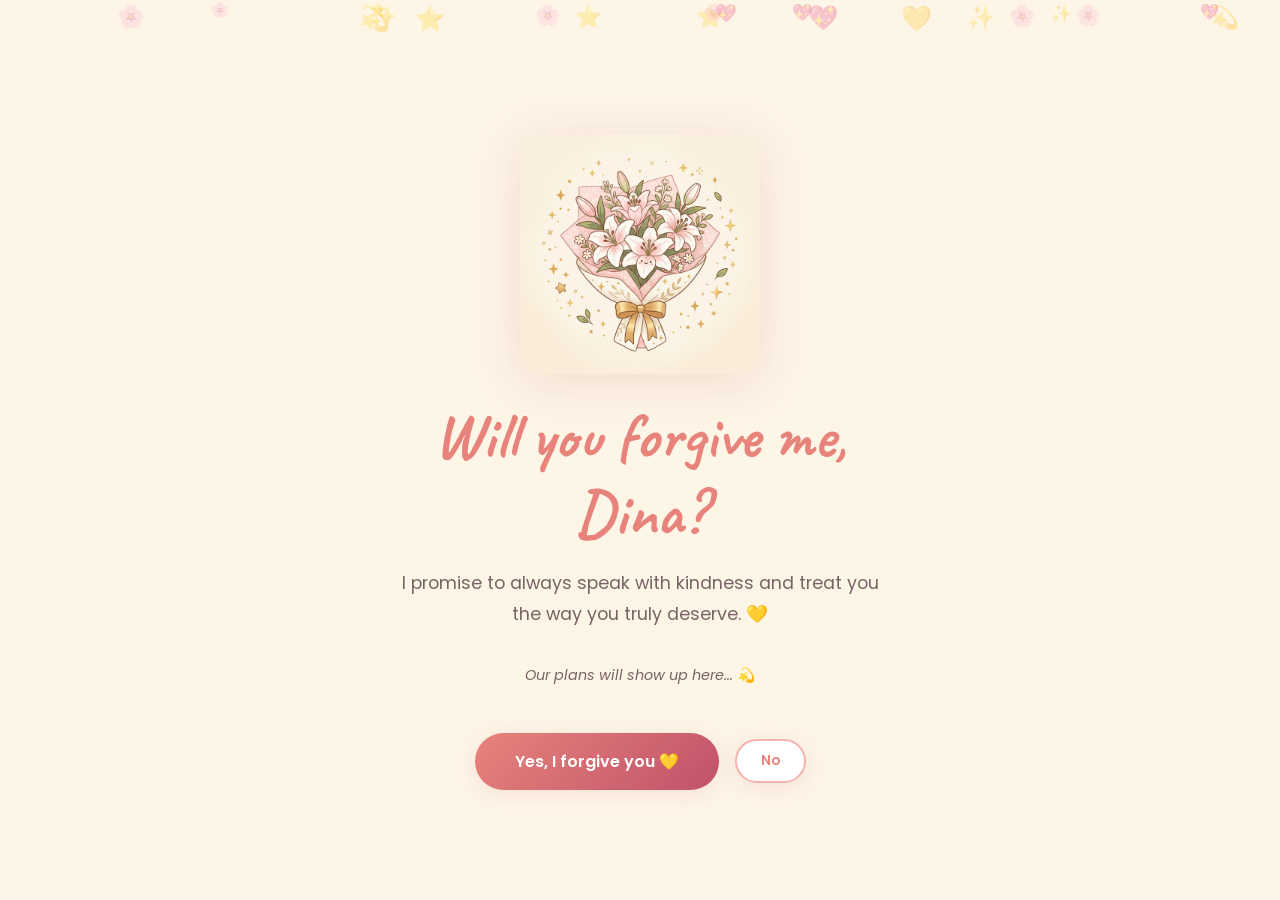
==== final.html @ 663f8d0f "Initial commit: Apology website for Dina" ====
<!DOCTYPE html>
<html lang="en">

<head>
    <meta charset="UTF-8">
    <meta name="viewport" content="width=device-width, initial-scale=1.0, maximum-scale=1.0, user-scalable=no">
    <title>Will You Forgive Me, Dina? 💛</title>
    <meta name="description" content="The final question — will you forgive me?">
    <link rel="stylesheet" href="css/style.css">
    <link rel="icon"
        href="data:image/svg+xml,<svg xmlns='http://www.w3.org/2000/svg' viewBox='0 0 100 100'><text y='.9em' font-size='90'>💛</text></svg>">
</head>

<body>

    <!-- Floating Particles -->
    <div class="particles-container"></div>

    <!-- Page Transition -->
    <div class="page-transition-overlay"></div>

    <!-- Confetti Canvas -->
    <canvas id="confetti-canvas" class="confetti-canvas" style="display: none;"></canvas>

    <!-- Main Content -->
    <div class="page-container">

        <!-- Bouquet Image -->
        <img src="img/flowers_bouquet.png" alt="Lily flowers for you" class="hero-image fade-in-up"
            style="width: clamp(160px, 40vw, 240px);">

        <!-- Question -->
        <div class="final-question">
            <h1 class="fade-in-up delay-1">Will you forgive me, Dina?</h1>
            <p class="fade-in-up delay-2" style="margin-bottom: 12px;">
                I promise to always speak with kindness and treat you the way you truly deserve. 💛
            </p>
        </div>

        <!-- Summary of Choices -->
        <div id="choices-summary" class="summary-container fade-in-up delay-3">
            <p style="color: var(--color-text-light); font-size: 0.9rem; font-style: italic;">
                Our plans will show up here... 💫
            </p>
        </div>

        <!-- Forgive Buttons -->
        <div class="forgive-buttons fade-in-up delay-4">
            <a href="#" id="final-btn-yes" class="btn btn-primary pulse-glow">
                Yes, I forgive you 💛
            </a>
            <a href="#" id="final-btn-no" class="btn btn-secondary btn-small btn-no">
                No
            </a>
        </div>

        <!-- Success State (hidden) -->
        <div class="success-container">
            <div class="success-heart">💛</div>
            <h1 style="color: var(--color-primary);">Thank You, Dina! 🥹</h1>
            <img src="img/together_happy.png" alt="A new path forward" class="hero-image"
                style="width: clamp(180px, 50vw, 260px);">
            <div class="card" style="max-width: 420px;">
                <p style="font-size: 1.05rem; line-height: 1.9; text-align: center;">
                    Thank you for giving me another chance.
                    <br><br>
                    I promise to always choose my words carefully, to respect you, and to be someone who makes you feel
                    appreciated — never the opposite.
                    <br><br>
                    You are truly one of the most special people I know, Fahima Khanom Roshni — and I will always value
                    having you in my life. 💛
                </p>
                <div class="letter-signature">
                    — With gratitude, Asif 💛
                </div>
            </div>

            <div class="spacer-md"></div>
            <a href="index.html" class="btn btn-secondary btn-small">
                Start from the beginning 🔄
            </a>
        </div>

    </div>

    <script src="js/main.js"></script>
    <script src="js/final.js"></script>
</body>

</html>
---- css/style.css ----
/* ============================================
   DESIGN SYSTEM — Apology Website for Dina
   ============================================ */

@import url('https://fonts.googleapis.com/css2?family=Caveat:wght@400;500;600;700&family=Poppins:wght@300;400;500;600;700&display=swap');

/* --- CSS Variables / Tokens --- */
:root {
  --bg-primary: #FDF5E6;
  --bg-secondary: #FFF8EF;
  --color-primary: #E8837C;
  --color-primary-light: #F4B3AE;
  --color-primary-dark: #C0526A;
  --color-accent: #D4A853;
  --color-accent-light: #F0D99A;
  --color-text: #3D2C2E;
  --color-text-light: #7A6365;
  --color-white: #FFFFFF;
  --font-heading: 'Caveat', cursive;
  --font-body: 'Poppins', sans-serif;
  --shadow-soft: 0 4px 20px rgba(200, 120, 120, 0.15);
  --shadow-card: 0 8px 32px rgba(200, 120, 120, 0.12);
  --shadow-glow: 0 0 30px rgba(232, 131, 124, 0.25);
  --radius-sm: 12px;
  --radius-md: 20px;
  --radius-lg: 32px;
  --radius-full: 50%;
  --transition: all 0.4s cubic-bezier(0.4, 0, 0.2, 1);
}

/* --- Reset & Base --- */
*,
*::before,
*::after {
  margin: 0;
  padding: 0;
  box-sizing: border-box;
}

html {
  scroll-behavior: smooth;
}

body {
  font-family: var(--font-body);
  background: var(--bg-primary);
  color: var(--color-text);
  min-height: 100vh;
  overflow-x: hidden;
  display: flex;
  justify-content: center;
  align-items: center;
  position: relative;
}

/* --- Page Container --- */
.page-container {
  width: 100%;
  max-width: 600px;
  min-height: 100vh;
  padding: 40px 24px;
  display: flex;
  flex-direction: column;
  align-items: center;
  justify-content: center;
  text-align: center;
  position: relative;
  z-index: 1;
}

/* --- Typography --- */
h1,
h2,
h3 {
  font-family: var(--font-heading);
  color: var(--color-primary);
  line-height: 1.2;
}

h1 {
  font-size: clamp(2.5rem, 8vw, 4rem);
  font-weight: 700;
  margin-bottom: 16px;
}

h2 {
  font-size: clamp(1.8rem, 6vw, 2.8rem);
  font-weight: 600;
  margin-bottom: 12px;
}

h3 {
  font-size: clamp(1.4rem, 4vw, 2rem);
  font-weight: 500;
}

p {
  font-size: clamp(0.95rem, 2.5vw, 1.1rem);
  line-height: 1.8;
  color: var(--color-text-light);
  max-width: 480px;
  margin: 0 auto;
}

.subtitle {
  font-family: var(--font-heading);
  font-size: clamp(1.2rem, 3.5vw, 1.6rem);
  color: var(--color-primary-dark);
  margin-bottom: 24px;
}

/* --- Buttons --- */
.btn {
  display: inline-flex;
  align-items: center;
  justify-content: center;
  gap: 8px;
  padding: 16px 40px;
  font-family: var(--font-body);
  font-size: 1rem;
  font-weight: 600;
  border: none;
  border-radius: var(--radius-lg);
  cursor: pointer;
  transition: var(--transition);
  text-decoration: none;
  position: relative;
  overflow: hidden;
}

.btn::before {
  content: '';
  position: absolute;
  inset: 0;
  background: linear-gradient(135deg, rgba(255, 255, 255, 0.2), transparent);
  opacity: 0;
  transition: opacity 0.3s;
}

.btn:hover::before {
  opacity: 1;
}

.btn-primary {
  background: linear-gradient(135deg, var(--color-primary), var(--color-primary-dark));
  color: var(--color-white);
  box-shadow: var(--shadow-soft);
}

.btn-primary:hover {
  transform: translateY(-3px) scale(1.02);
  box-shadow: var(--shadow-glow);
}

.btn-primary:active {
  transform: translateY(-1px) scale(0.98);
}

.btn-secondary {
  background: var(--color-white);
  color: var(--color-primary);
  border: 2px solid var(--color-primary-light);
  box-shadow: var(--shadow-soft);
}

.btn-secondary:hover {
  background: var(--color-primary-light);
  color: var(--color-white);
  transform: translateY(-2px);
}

.btn-small {
  padding: 10px 24px;
  font-size: 0.85rem;
}

/* --- Images --- */
.hero-image {
  width: clamp(180px, 50vw, 280px);
  height: auto;
  margin: 24px 0;
  border-radius: var(--radius-md);
  filter: drop-shadow(0 8px 24px rgba(200, 120, 120, 0.2));
  animation: floatSoft 4s ease-in-out infinite;
}

/* --- Cards --- */
.card {
  background: var(--color-white);
  border-radius: var(--radius-md);
  padding: 28px 24px;
  box-shadow: var(--shadow-card);
  border: 2px solid rgba(232, 131, 124, 0.1);
  transition: var(--transition);
  width: 100%;
}

.card:hover {
  transform: translateY(-4px);
  box-shadow: var(--shadow-glow);
  border-color: var(--color-primary-light);
}

/* --- Choice Grid (Page 4) --- */
.choices-grid {
  display: grid;
  grid-template-columns: repeat(2, 1fr);
  gap: 16px;
  width: 100%;
  margin: 20px 0;
}

.choice-item {
  background: var(--color-white);
  border: 3px solid var(--color-primary-light);
  border-radius: var(--radius-md);
  padding: 20px 12px;
  cursor: pointer;
  transition: var(--transition);
  display: flex;
  flex-direction: column;
  align-items: center;
  gap: 10px;
}

.choice-item:hover {
  border-color: var(--color-primary);
  transform: translateY(-3px);
  box-shadow: var(--shadow-soft);
}

.choice-item.selected {
  border-color: var(--color-primary);
  background: linear-gradient(135deg, #FFF0EE, #FFF8F5);
  box-shadow: var(--shadow-glow);
  transform: scale(1.03);
}

.choice-item .choice-emoji {
  font-size: 2.5rem;
}

.choice-item .choice-label {
  font-size: 0.9rem;
  font-weight: 600;
  color: var(--color-text);
}

/* --- Flip Cards (Page 3) --- */
.flip-cards-container {
  display: flex;
  flex-direction: column;
  gap: 20px;
  width: 100%;
  margin: 24px 0;
}

.flip-card {
  perspective: 1000px;
  height: 140px;
  cursor: pointer;
}

.flip-card-inner {
  position: relative;
  width: 100%;
  height: 100%;
  transition: transform 0.7s cubic-bezier(0.4, 0, 0.2, 1);
  transform-style: preserve-3d;
}

.flip-card.flipped .flip-card-inner {
  transform: rotateY(180deg);
}

.flip-card-front,
.flip-card-back {
  position: absolute;
  width: 100%;
  height: 100%;
  backface-visibility: hidden;
  border-radius: var(--radius-md);
  display: flex;
  align-items: center;
  justify-content: center;
  padding: 20px;
}

.flip-card-front {
  background: linear-gradient(135deg, var(--color-primary), var(--color-primary-dark));
  color: var(--color-white);
  font-family: var(--font-heading);
  font-size: 1.6rem;
  box-shadow: var(--shadow-soft);
}

.flip-card-back {
  background: var(--color-white);
  border: 2px solid var(--color-primary-light);
  transform: rotateY(180deg);
  color: var(--color-text);
  font-size: 1rem;
  line-height: 1.6;
  box-shadow: var(--shadow-card);
}

/* --- YouTube Embed --- */
.music-container {
  width: 100%;
  margin: 24px 0;
  border-radius: var(--radius-md);
  overflow: hidden;
  box-shadow: var(--shadow-card);
  border: 2px solid var(--color-primary-light);
}

.music-container iframe {
  width: 100%;
  height: 80px;
  border: none;
}

.music-label {
  font-family: var(--font-heading);
  font-size: 1.1rem;
  color: var(--color-primary);
  margin-bottom: 8px;
  display: flex;
  align-items: center;
  gap: 8px;
}

/* --- Spacers --- */
.spacer-sm {
  height: 16px;
}

.spacer-md {
  height: 32px;
}

.spacer-lg {
  height: 48px;
}

/* --- Divider --- */
.divider {
  width: 60px;
  height: 3px;
  background: linear-gradient(135deg, var(--color-primary-light), var(--color-primary));
  border-radius: 2px;
  margin: 24px auto;
}

/* ============================================
   ANIMATIONS
   ============================================ */

/* Float */
@keyframes floatSoft {

  0%,
  100% {
    transform: translateY(0);
  }

  50% {
    transform: translateY(-12px);
  }
}

/* Fade In Up */
@keyframes fadeInUp {
  from {
    opacity: 0;
    transform: translateY(30px);
  }

  to {
    opacity: 1;
    transform: translateY(0);
  }
}

.fade-in-up {
  animation: fadeInUp 0.8s cubic-bezier(0.4, 0, 0.2, 1) forwards;
  opacity: 0;
}

.delay-1 {
  animation-delay: 0.2s;
}

.delay-2 {
  animation-delay: 0.4s;
}

.delay-3 {
  animation-delay: 0.6s;
}

.delay-4 {
  animation-delay: 0.8s;
}

.delay-5 {
  animation-delay: 1.0s;
}

.delay-6 {
  animation-delay: 1.2s;
}

/* Pulse Glow */
@keyframes pulseGlow {

  0%,
  100% {
    box-shadow: 0 0 20px rgba(232, 131, 124, 0.2);
  }

  50% {
    box-shadow: 0 0 40px rgba(232, 131, 124, 0.4);
  }
}

.pulse-glow {
  animation: pulseGlow 2.5s ease-in-out infinite;
}

/* Typewriter Cursor */
@keyframes blink {

  0%,
  100% {
    opacity: 1;
  }

  50% {
    opacity: 0;
  }
}

.typewriter-cursor::after {
  content: '|';
  animation: blink 0.7s infinite;
  color: var(--color-primary);
  font-weight: 300;
}

/* Scale In */
@keyframes scaleIn {
  from {
    opacity: 0;
    transform: scale(0.8);
  }

  to {
    opacity: 1;
    transform: scale(1);
  }
}

.scale-in {
  animation: scaleIn 0.6s cubic-bezier(0.4, 0, 0.2, 1) forwards;
  opacity: 0;
}

/* Shake (No button) */
@keyframes shake {

  0%,
  100% {
    transform: translateX(0);
  }

  10%,
  30%,
  50%,
  70%,
  90% {
    transform: translateX(-5px);
  }

  20%,
  40%,
  60%,
  80% {
    transform: translateX(5px);
  }
}

.shake {
  animation: shake 0.5s ease;
}

/* ============================================
   FLOATING PARTICLES (Hearts/Stars)
   ============================================ */
.particles-container {
  position: fixed;
  top: 0;
  left: 0;
  width: 100%;
  height: 100%;
  pointer-events: none;
  z-index: 0;
  overflow: hidden;
}

.particle {
  position: absolute;
  opacity: 0.3;
  animation: particleFloat linear infinite;
  font-size: 18px;
}

@keyframes particleFloat {
  0% {
    transform: translateY(100vh) rotate(0deg);
    opacity: 0;
  }

  10% {
    opacity: 0.3;
  }

  90% {
    opacity: 0.3;
  }

  100% {
    transform: translateY(-10vh) rotate(720deg);
    opacity: 0;
  }
}

/* ============================================
   CONFETTI
   ============================================ */
.confetti-canvas {
  position: fixed;
  top: 0;
  left: 0;
  width: 100%;
  height: 100%;
  pointer-events: none;
  z-index: 100;
}

/* ============================================
   PAGE TRANSITION
   ============================================ */
.page-transition-overlay {
  position: fixed;
  inset: 0;
  background: var(--color-primary);
  z-index: 9999;
  transform: scaleX(0);
  transform-origin: left;
  pointer-events: none;
}

.page-transition-overlay.active {
  animation: pageWipe 0.8s cubic-bezier(0.7, 0, 0.3, 1) forwards;
}

@keyframes pageWipe {
  0% {
    transform: scaleX(0);
    transform-origin: left;
  }

  50% {
    transform: scaleX(1);
    transform-origin: left;
  }

  50.01% {
    transform-origin: right;
  }

  100% {
    transform: scaleX(0);
    transform-origin: right;
  }
}

/* ============================================
   APOLOGY PAGE SPECIFIC
   ============================================ */
.letter-container {
  background: var(--color-white);
  border-radius: var(--radius-md);
  padding: 36px 28px;
  box-shadow: var(--shadow-card);
  border: 2px solid var(--color-primary-light);
  text-align: left;
  position: relative;
  width: 100%;
  margin: 20px 0;
}

.letter-container::before {
  content: '"';
  position: absolute;
  top: 12px;
  left: 16px;
  font-family: var(--font-heading);
  font-size: 4rem;
  color: var(--color-primary-light);
  line-height: 1;
  opacity: 0.5;
}

.letter-text {
  font-size: 1rem;
  line-height: 2;
  color: var(--color-text);
  position: relative;
  z-index: 1;
}

.letter-signature {
  text-align: right;
  font-family: var(--font-heading);
  font-size: 1.5rem;
  color: var(--color-primary);
  margin-top: 20px;
}

/* ============================================
   FINAL PAGE
   ============================================ */
.summary-container {
  width: 100%;
  margin: 20px 0;
}

.summary-item {
  display: flex;
  align-items: center;
  gap: 12px;
  padding: 14px 20px;
  background: var(--color-white);
  border-radius: var(--radius-sm);
  margin-bottom: 10px;
  border-left: 4px solid var(--color-primary);
  box-shadow: var(--shadow-soft);
}

.summary-item .summary-emoji {
  font-size: 1.5rem;
}

.summary-item .summary-text {
  font-size: 0.95rem;
  font-weight: 500;
}

/* Forgive buttons */
.forgive-buttons {
  display: flex;
  gap: 16px;
  margin-top: 24px;
  align-items: center;
  justify-content: center;
  flex-wrap: wrap;
}

.btn-no {
  position: relative;
  transition: all 0.2s ease;
}

/* Success state */
.success-container {
  display: none;
  flex-direction: column;
  align-items: center;
  gap: 20px;
}

.success-container.visible {
  display: flex;
  animation: scaleIn 0.6s cubic-bezier(0.4, 0, 0.2, 1) forwards;
}

.success-heart {
  font-size: 5rem;
  animation: pulseGlow 2.5s ease-in-out infinite;
}

/* ============================================
   RESPONSIVE — Mobile Optimization
   ============================================ */

/* Tablet */
@media (max-width: 768px) {
  .page-container {
    padding: 32px 20px;
    min-height: 100dvh;
  }

  .hero-image {
    width: clamp(140px, 45vw, 220px);
    margin: 16px 0;
  }

  .letter-container {
    padding: 28px 20px;
  }

  .music-container iframe {
    height: 70px;
  }
}

/* Mobile */
@media (max-width: 480px) {
  body {
    align-items: flex-start;
  }

  .page-container {
    padding: 24px 16px;
    padding-top: max(24px, env(safe-area-inset-top));
    padding-bottom: max(24px, env(safe-area-inset-bottom));
    justify-content: flex-start;
    min-height: 100dvh;
  }

  h1 {
    font-size: clamp(2rem, 8vw, 3rem);
    margin-bottom: 12px;
  }

  h2 {
    font-size: clamp(1.5rem, 6vw, 2.2rem);
    margin-bottom: 8px;
  }

  h3 {
    font-size: clamp(1.2rem, 4.5vw, 1.6rem);
  }

  p {
    font-size: clamp(0.88rem, 3vw, 1rem);
    line-height: 1.7;
  }

  .subtitle {
    font-size: clamp(1rem, 3.5vw, 1.3rem);
    margin-bottom: 16px;
  }

  /* Buttons — bigger touch targets on mobile */
  .btn {
    padding: 14px 28px;
    font-size: 0.9rem;
    width: 100%;
    max-width: 300px;
    -webkit-tap-highlight-color: transparent;
  }

  .btn-small {
    padding: 12px 20px;
    font-size: 0.82rem;
    width: auto;
  }

  /* Cards */
  .card {
    padding: 20px 16px;
    border-radius: var(--radius-sm);
  }

  /* Choice Grid */
  .choices-grid {
    grid-template-columns: repeat(2, 1fr);
    gap: 10px;
  }

  .choice-item {
    padding: 16px 8px;
    border-width: 2px;
  }

  .choice-item .choice-emoji {
    font-size: 2rem;
  }

  .choice-item .choice-label {
    font-size: 0.8rem;
  }

  /* Flip Cards */
  .flip-card {
    height: 130px;
  }

  .flip-card-front {
    font-size: 1.4rem;
  }

  .flip-card-back {
    font-size: 0.85rem;
    line-height: 1.5;
    padding: 14px;
  }

  /* Letter */
  .letter-container {
    padding: 24px 16px;
  }

  .letter-container::before {
    font-size: 3rem;
    top: 8px;
    left: 12px;
  }

  .letter-signature {
    font-size: 1.3rem;
  }

  /* Summary Items */
  .summary-item {
    padding: 12px 14px;
    gap: 10px;
  }

  .summary-item .summary-emoji {
    font-size: 1.3rem;
  }

  .summary-item .summary-text {
    font-size: 0.88rem;
  }

  /* Forgive Buttons */
  .forgive-buttons {
    flex-direction: column;
    gap: 12px;
    width: 100%;
    align-items: center;
  }

  /* Particles — smaller and fewer on mobile */
  .particle {
    font-size: 14px;
    opacity: 0.2;
  }

  /* Music */
  .music-container {
    margin: 16px 0;
  }

  .music-container iframe {
    height: 60px;
  }

  .music-label {
    font-size: 1rem;
    justify-content: center;
  }

  /* Spacers — smaller on mobile */
  .spacer-sm {
    height: 12px;
  }

  .spacer-md {
    height: 20px;
  }

  .spacer-lg {
    height: 32px;
  }

  /* Success */
  .success-heart {
    font-size: 3.5rem;
  }

  .success-container {
    gap: 14px;
  }

  /* Images */
  .hero-image {
    width: clamp(120px, 50vw, 200px);
    margin: 12px 0;
  }

  /* Divider */
  .divider {
    margin: 16px auto;
  }

  /* Feedback textarea */
  #dina-feedback {
    font-size: 0.9rem !important;
    padding: 12px !important;
  }
}

/* Small phones */
@media (max-width: 360px) {
  .page-container {
    padding: 20px 12px;
  }

  h1 {
    font-size: 1.8rem;
  }

  .choices-grid {
    grid-template-columns: 1fr;
    gap: 8px;
  }

  .choice-item {
    flex-direction: row;
    padding: 14px 16px;
    gap: 12px;
  }

  .choice-item .choice-emoji {
    font-size: 1.6rem;
  }

  .flip-card {
    height: 140px;
  }

  .flip-card-back {
    font-size: 0.8rem;
    padding: 12px;
  }

  .btn {
    padding: 12px 24px;
    font-size: 0.85rem;
  }
}

/* Landscape phone */
@media (max-height: 500px) and (orientation: landscape) {
  .page-container {
    justify-content: flex-start;
    padding-top: 16px;
  }

  .hero-image {
    width: 120px;
    margin: 8px 0;
  }

  .spacer-md {
    height: 12px;
  }
}

/* Prefer reduced motion */
@media (prefers-reduced-motion: reduce) {

  *,
  *::before,
  *::after {
    animation-duration: 0.01ms !important;
    animation-iteration-count: 1 !important;
    transition-duration: 0.01ms !important;
  }

  .hero-image {
    animation: none;
  }

  .particle {
    display: none;
  }
}
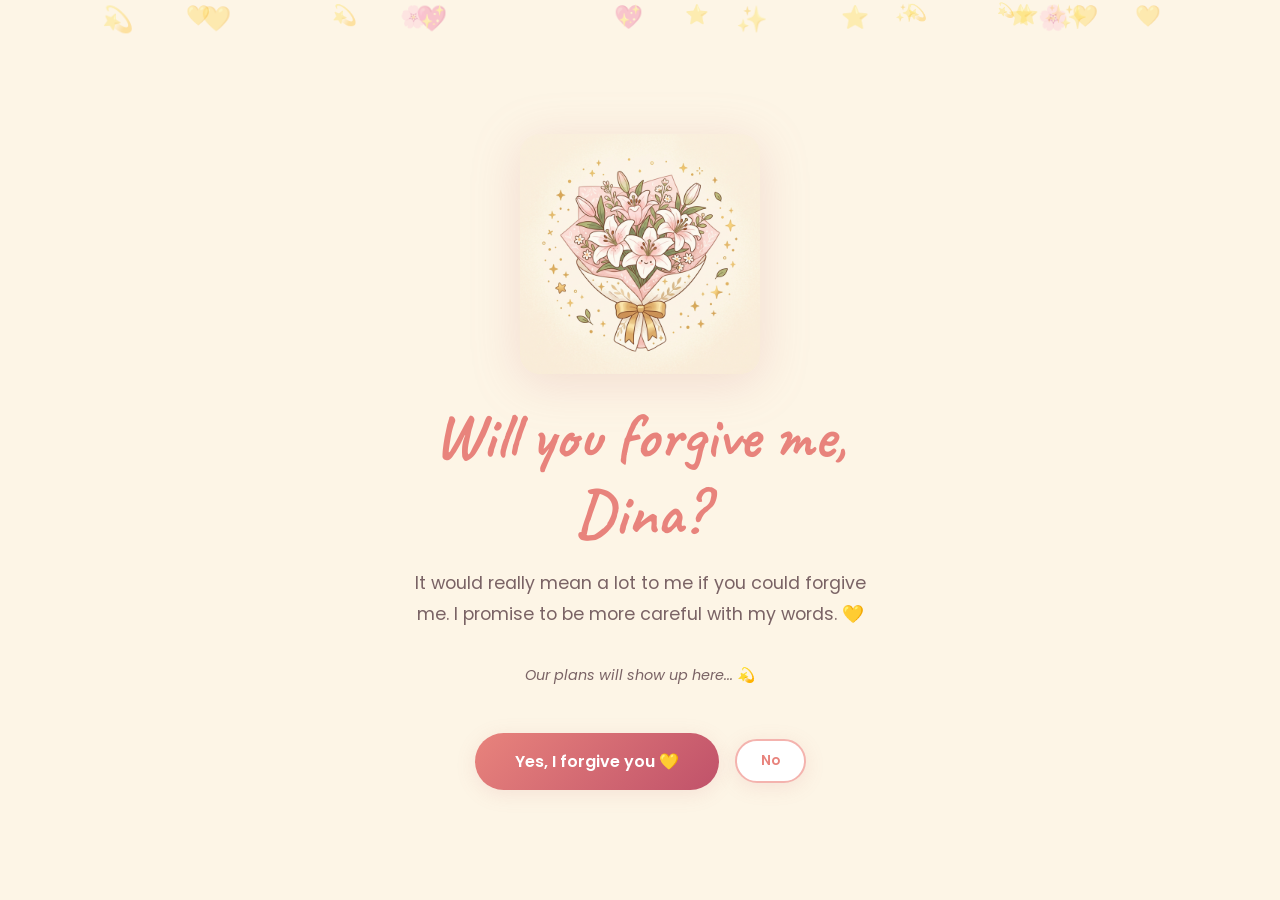
==== commit 341d3ad2: "Final polish: genuine messages, mobile optimized, feedback integration" ====
--- a/final.html
+++ b/final.html
@@ -33,7 +33,7 @@
         <div class="final-question">
             <h1 class="fade-in-up delay-1">Will you forgive me, Dina?</h1>
             <p class="fade-in-up delay-2" style="margin-bottom: 12px;">
-                I promise to always speak with kindness and treat you the way you truly deserve. 💛
+                It would really mean a lot to me if you could forgive me. I promise to be more careful with my words. 💛
             </p>
         </div>
 
@@ -56,22 +56,19 @@
 
         <!-- Success State (hidden) -->
         <div class="success-container">
-            <div class="success-heart">💛</div>
-            <h1 style="color: var(--color-primary);">Thank You, Dina! 🥹</h1>
+            <h1 style="color: var(--color-primary);">Thank You, Dina!</h1>
             <img src="img/together_happy.png" alt="A new path forward" class="hero-image"
                 style="width: clamp(180px, 50vw, 260px);">
             <div class="card" style="max-width: 420px;">
                 <p style="font-size: 1.05rem; line-height: 1.9; text-align: center;">
-                    Thank you for giving me another chance.
+                    That really means a lot.
                     <br><br>
-                    I promise to always choose my words carefully, to respect you, and to be someone who makes you feel
-                    appreciated — never the opposite.
+                    I'll be more careful with what I say from now on. You have my word.
                     <br><br>
-                    You are truly one of the most special people I know, Fahima Khanom Roshni — and I will always value
-                    having you in my life. 💛
+                    Thanks for being understanding, Dina.
                 </p>
                 <div class="letter-signature">
-                    — With gratitude, Asif 💛
+                    — Asif
                 </div>
             </div>
 
--- a/css/style.css
+++ b/css/style.css
@@ -220,7 +220,9 @@
   display: flex;
   flex-direction: column;
   align-items: center;
+  justify-content: center;
   gap: 10px;
+  min-height: 120px;
 }
 
 .choice-item:hover {
@@ -688,7 +690,19 @@
 
 .success-heart {
   font-size: 5rem;
-  animation: pulseGlow 2.5s ease-in-out infinite;
+  animation: heartPulse 2s ease-in-out infinite;
+}
+
+@keyframes heartPulse {
+
+  0%,
+  100% {
+    transform: scale(1);
+  }
+
+  50% {
+    transform: scale(1.15);
+  }
 }
 
 /* ============================================
